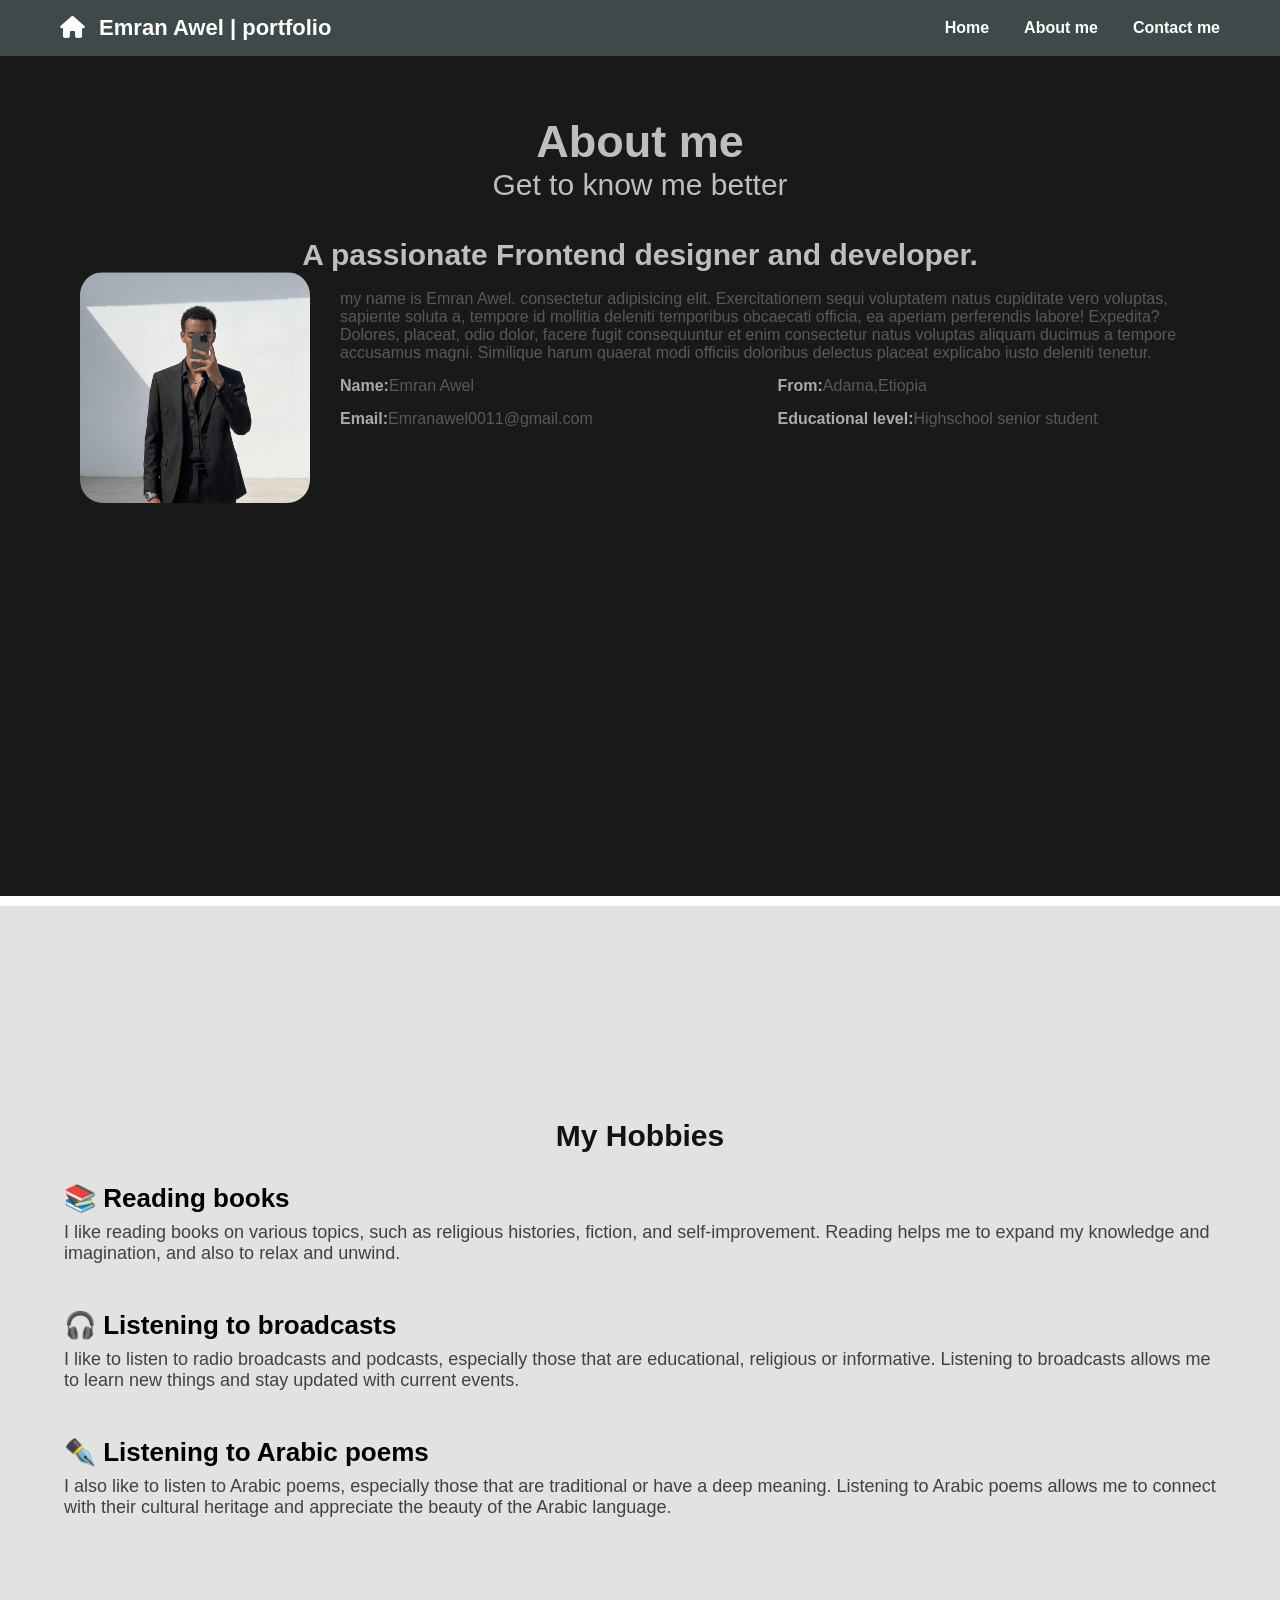
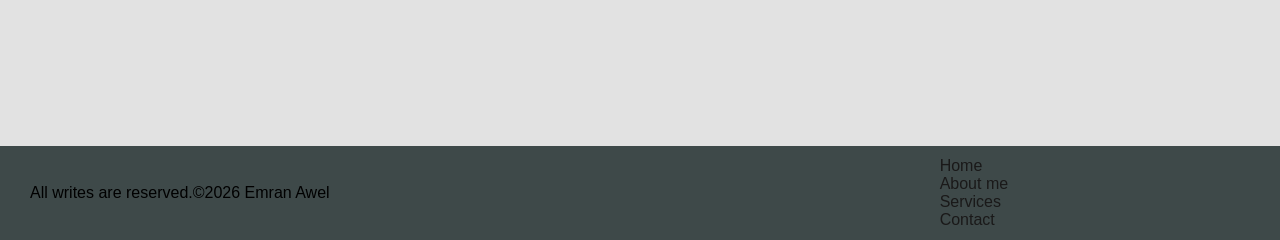
==== portfolio/about me.html @ fc4ef6e0 "finished" ====
<!doctype html>
<html lang="en">
  <head>
    <meta charset="UTF-8" />
    <meta name="viewport" content="width=device-width, initial-scale=1.0" />
    <title>Document</title>
    <link rel="shortcut icon" href="./icons/person_24dp_E3E3E3_FILL0_wght400_GRAD0_opsz24.svg" type="image/x-icon" />
    <link
      rel="stylesheet"
      href="https://cdnjs.cloudflare.com/ajax/libs/font-awesome/6.4.0/css/all.min.css"/>
    <link rel="stylesheet" href="style.css" />
  </head>

  <body>
    <header>
      <nav>
        <a href="index.html" class="logo">
          <i class="fas fa-home"></i> Emran Awel | portfolio
        </a>
        <ul class="nav-links">
          <li><a href="index.html">Home</a></li>
          <li><a href="about me.html">About me</a></li>
          <li><a href="contact.html">Contact me</a></li>
        </ul>
      </nav>
    </header>

    <section class="hero hero-about">
      <div class="about-me-header">
        <h1 class="about-h1">About me</h1>
        <p>Get to know me better</p>
      </div>
      <h2 class="h2">A passionate Frontend designer and developer.</h2>
      <div class="div-main">
        <div class="img">
          <img src="./images/pic/Emran.jpeg" alt=" Emran" class="img-about" />
        </div>
        <div class="my-info">
          <br />
          <p class="my-p">
            my name is Emran Awel. consectetur adipisicing elit. Exercitationem
            sequi voluptatem natus cupiditate vero voluptas, sapiente soluta a,
            tempore id mollitia deleniti temporibus obcaecati officia, ea
            aperiam perferendis labore! Expedita? Dolores, placeat, odio dolor,
            facere fugit consequuntur et enim consectetur natus voluptas aliquam
            ducimus a tempore accusamus magni. Similique harum quaerat modi
            officiis doloribus delectus placeat explicabo iusto deleniti
            tenetur.
          </p>
          <div class="ababab">
            <p><strong>Name:</strong>Emran Awel</p>
            <p><strong>From:</strong>Adama,Etiopia</p>
            <p><strong>Email:</strong>Emranawel0011@gmail.com</p>
            <p><strong>Educational level:</strong>Highschool senior student</p>
          </div>
        </div>
      </div>
    </section>

    <section class="section-hobbies hero">
      <div class="section-content">
        <h2 class="section-title-h text-light">My Hobbies</h2>
        <dl class="hobbies-list">
          <!-- <dt>🎮 Playing video games</dt>
          <dd>I enjoy playing video games with my friends. It helps me to stay active, have fun and socialize with others.</dd> -->
          
          <dt>📚 Reading books</dt>
          <dd>I like reading books on various topics, such as religious histories, fiction, and self-improvement. Reading helps me to expand my knowledge and imagination, and also to relax and unwind.</dd>
          
          <dt>🎧 Listening to broadcasts</dt>
          <dd>I like to listen to radio broadcasts and podcasts, especially those that are educational, religious or informative. Listening to broadcasts allows me to learn new things and stay updated with current events.</dd>
          
          <dt>✒️ Listening to Arabic poems</dt>
          <dd>I also like to listen to Arabic poems, especially those that are traditional or have a deep meaning. Listening to Arabic poems allows me to connect with their cultural heritage and appreciate the beauty of the Arabic language.</dd>
        </dl>
      </div>
    </section>

    <footer class="footer">
      <div>
        <p>All writes are reserved.&copy;2026 Emran Awel</p>
      </div>
      <div class="f-links">
        <ul>
          <li><a href="index.html">Home</a></li>
          <li><a href="about me.html">About me</a></li>
          <li><a href="Services.html">Services</a></li>
          <li><a href="contact.html">Contact</a></li>
        </ul>
      </div>
    </footer>
  </body>
</html>
---- portfolio/style.css ----
* {
  margin: 0;
  padding: 0;
  box-sizing: border-box;
  font-family: "Segoe UI", Tahoma, Geneva, Verdana, sans-serif;
}

header {
  position: sticky;
  top: 0;
  left: 0;
  z-index: 1000;
  width: 100%;
}

nav {
  background-color: #3e4949;
  display: flex;
  justify-content: space-between;
  align-items: center;
  padding: 0.9375rem 3.75rem;
}

.logo {
  color: white;
  font-size: 1.375rem;
  font-weight: bold;
  text-decoration: none;
}

.logo i {
  margin-right: 0.5rem;
}

.nav-links {
  list-style: none;
  display: flex;
  gap: 2.1875rem;
}

.nav-links a {
  color: white;
  text-decoration: none;
  font-size: 1rem;
  font-weight: 700;
}

.nav-links a:hover {
  transition: ease 0.3s;
  opacity: 0.3;
}

.hero {
  background-color: #1a1919;
  min-height: calc(100vh - 3.75rem);
  display: flex;
  align-items: center;
  justify-content: space-between;
  padding: 3.75rem 5rem;
}

.hero-text {
  max-width: 31.25rem;
}

.hero-text h3 {
  color: white;
  font-size: 1.75rem;
  margin-bottom: 0.625rem;
}

.hero-text h1 {
  color: white;
  font-size: clamp(2.5rem, 5vw, 3.4375rem);
  font-weight: 800;
  margin-bottom: 0.625rem;
}

.hero-text h2 {
  color: white;
  font-size: 1.5rem;
  margin-bottom: 0.9375rem;
}

.hero-text h2 span {
  color: #545b5c;
}

.hero-text p {
  color: #aaaaaa;
  font-size: 0.9375rem;
  line-height: 1.6;
  margin-bottom: 1.5625rem;
}

.social-icons {
  display: flex;
  gap: 1.25rem;
  margin-bottom: 1.875rem;
}

.social-icons a {
  color: #545b5c;
  font-size: 1.375rem;
  text-decoration: none;
}

.social-icons a:hover {
  transition: ease 0.3s;
  color: rgb(255, 255, 255);
}

.btn {
  display: inline-block;
  background-color: #545b5c;
  color: #1a1a2e;
  padding: 0.875rem 2.1875rem;
  border-radius: 1.875rem;
  text-decoration: none;
  font-weight: bold;
  font-size: 0.9375rem;
  letter-spacing: 0.0625rem;
  transition: 0.3s;
}

.btn:hover {
  background-color: white;
  transform: scale(1.05);
}

.hero-image {
  position: relative;
  display: flex;
  align-items: center;
  justify-content: center;
}

.circle-bg {
  width: min(26.25rem, 80vw);
  height: min(26.25rem, 80vw);
  background-color: #f3feff;
  border-radius: 50%;
  display: flex;
  align-items: center;
  justify-content: center;
  box-shadow: 0 0 3.75rem rgba(134, 139, 139, 0.3);
  overflow: hidden;
}

.circle-bg img {
  width: 100%;
  height: 100%;
  object-fit: cover;
}

.footer {
  background-color: #3e4949;
  display: flex;
  justify-content: start;
  align-items: center;
  padding: 11px 1.875rem;
  gap:50%;
}

.footer ul {
  list-style: none;
}

.footer a {
  background-color: transparent;
  text-decoration: none;
  color: #1a1919;
  font-size: 1rem;
}

.footer a:hover {
  transition: ease 0.5s;
  color: #fffdfd;
  font-size: 1rem;
}
/* About me*/

.hero-about {
  display: block;
}

.about-me-header {
  font-size: 1.875rem;
  color: #bebebe;
  justify-content: center;
  justify-items: center;
  text-align: center;
  align-items: center;
}

.h2 {
  font-size: 1.875rem;
  color: #bebebe;
  justify-content: center;
  justify-items: center;
  text-align: center;
  align-items: center;
  margin-top: 2.25rem;
}

.div-main {
  display: flex;
  gap: 1.875rem;
  text-shadow: #fff;
  color: #545b5c;
}

.div-main .img img {
  width: 14.375rem;
  border-radius: 10%;
}

.ababab{
    margin-top: 15px;
    gap: 15px;
    display:grid;
    grid-template-columns: 1fr 1fr  ;
}

.ababab p{
    font-weight: 400;
}

strong{
    color:#aaaaaa;
    font-weight: 700;
}

/* hobbies */

.section-hobbies {
  background-color: #e2e2e2;
  padding: 80px 5%;
  margin-top: 10px;
}

.hobbies-list dt {
  font-size: 26px;
  font-weight: 600;
  color:#000000;
  margin-top: 30px;
}

.hobbies-list dd {
  font-size: 18px;
  color: rgba(49, 48, 48, 0.9);
  margin: 8px 0 0 0;
  padding-bottom: 15px;
  border-bottom: 1px solid rgba(255, 255, 255, 0.1);
}

.section-title-h{
    text-align: center;
    font-size:30px;
    color:#121212;
}

/* contacts */

.section-contact {
  padding:80px auto;
}

.contact-container {
  max-width: 600px;
  margin: 0 auto;
}

.section-title-c{
    text-align: center;
    color:#aaaaaa;
    padding: 10px;
}

.contact-subtitle {
  text-align: center;
  color: #666;
  margin-bottom: 40px;
  font-size: 18px;
}

.contact-form {
  background: #cdd8e2;
  padding: 40px;
  border-radius: 12px;
  box-shadow: 0 4px 20px rgba(0, 0, 0, 0.05);
}

.form-group {
  margin-bottom: 25px;
}

.form-group label {
  display: block;
  font-size: 16px;
  font-weight: 600;
  margin-bottom: 8px;
  color: #000;
}

.form-group input,
.form-group textarea {
  width: 100%;
  padding: 14px;
  border-radius: 8px;
  font-family: inherit;
  font-size: 16px;
  transition: border-color 0.2s ease;
  background-color: #cdd8e2;
}

.form-group input:focus,
.form-group textarea:focus {
  outline: none;
  border-color: #f3feff;
  background-color: #f3feff;
}

.btn-submit {
  display: block;
  width: 100%;
  padding: 16px;
  background-color: #666;
  color: #f3feff;
  border: none;
  border-radius: 8px;
  font-size: 18px;
  font-weight: 600;
  cursor: pointer;
  transition: background-color 0.2s ease, transform 0.1s ease;
}

.btn-submit:hover {
    background-color: #393a3a;
    color: #ffffff;
}

.btn-submit:active {
  transform: scale(0.98);
  background-color: #00ff00;
}
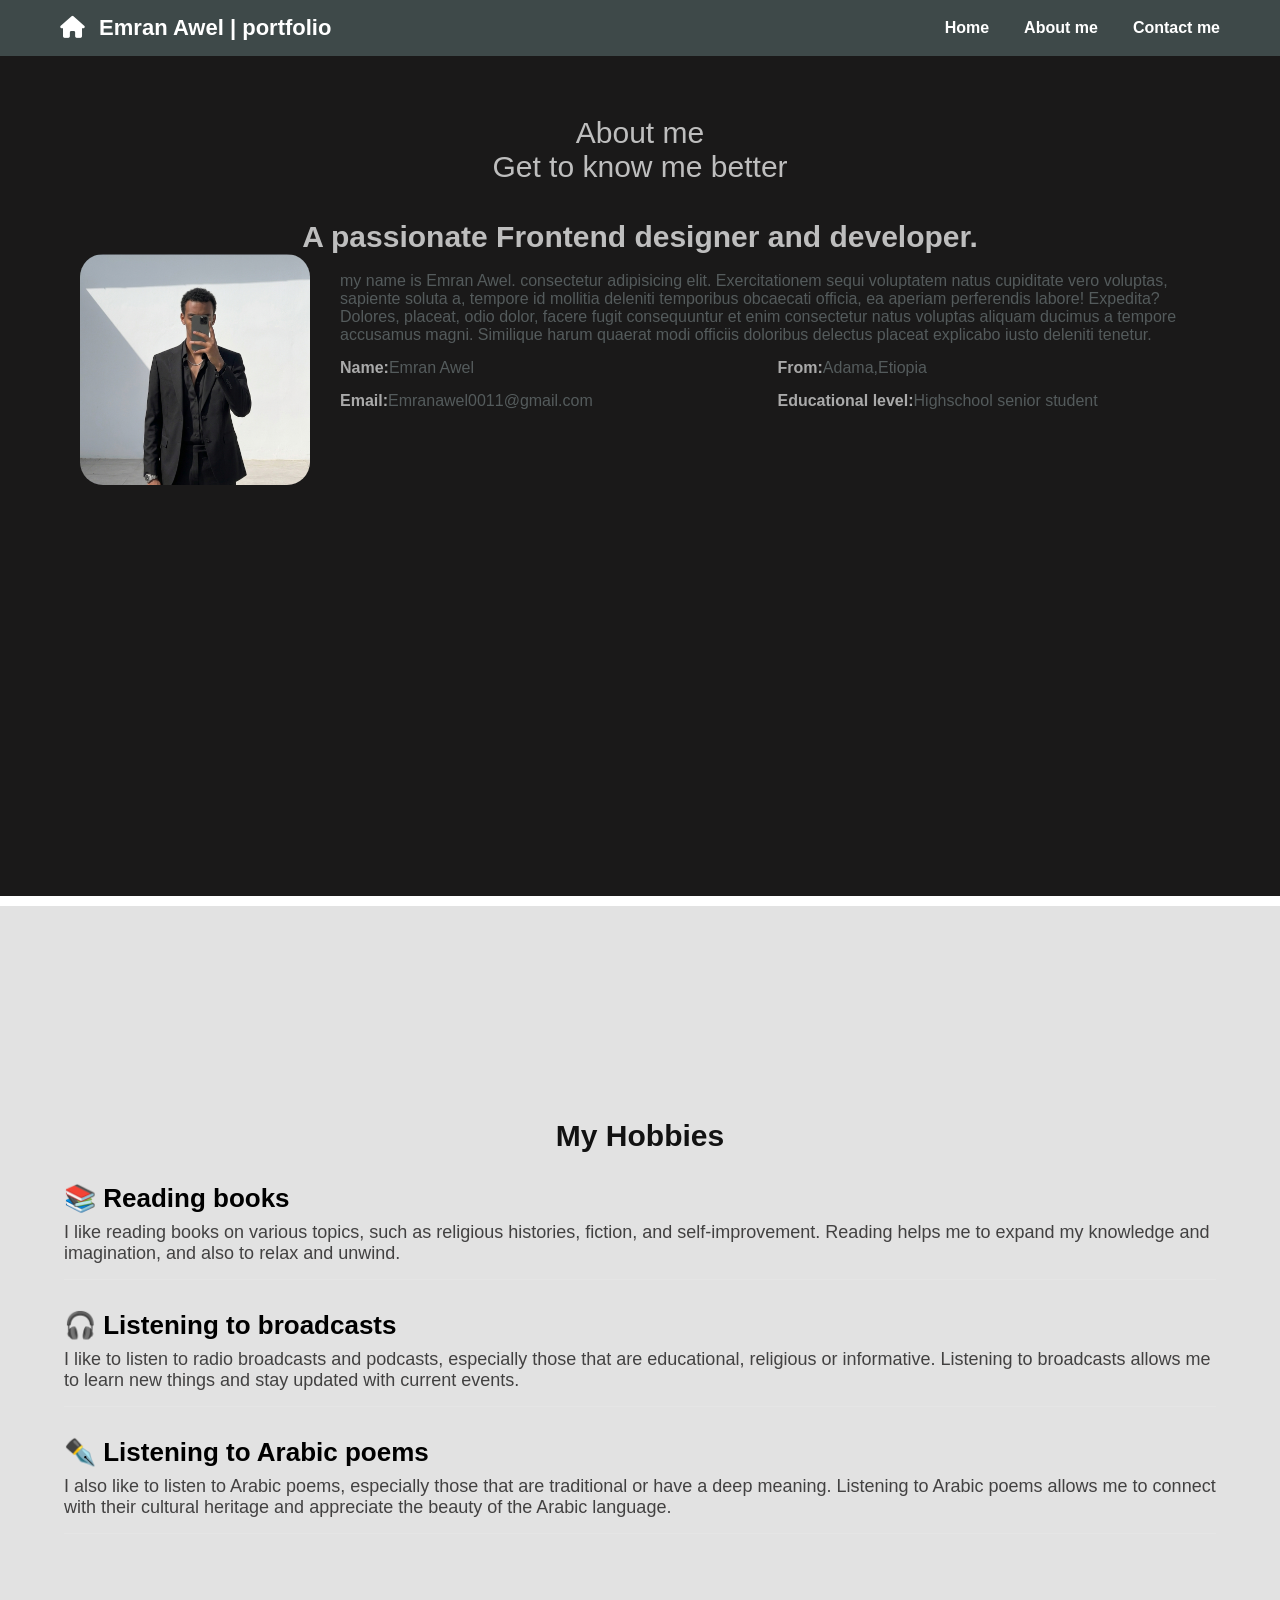
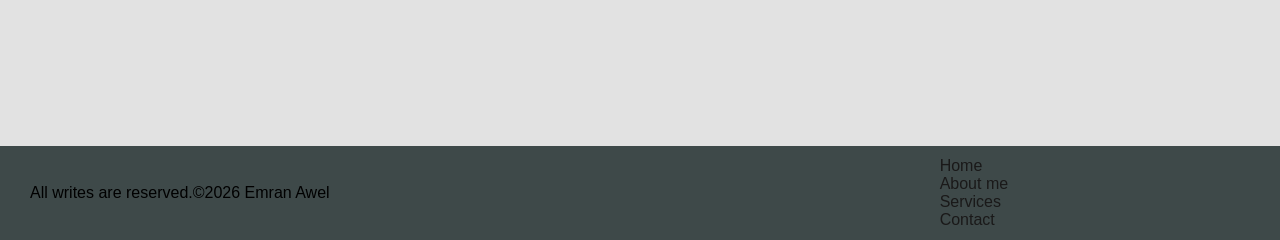
==== commit 0c5c3c8b: "updated portofolio about us" ====
--- a/portfolio/about me.html
+++ b/portfolio/about me.html
@@ -26,7 +26,7 @@
     </header>
 
     <section class="hero hero-about">
-      <div class="about-me-header">
+      <div class="about-me-header"
         <h1 class="about-h1">About me</h1>
         <p>Get to know me better</p>
       </div>
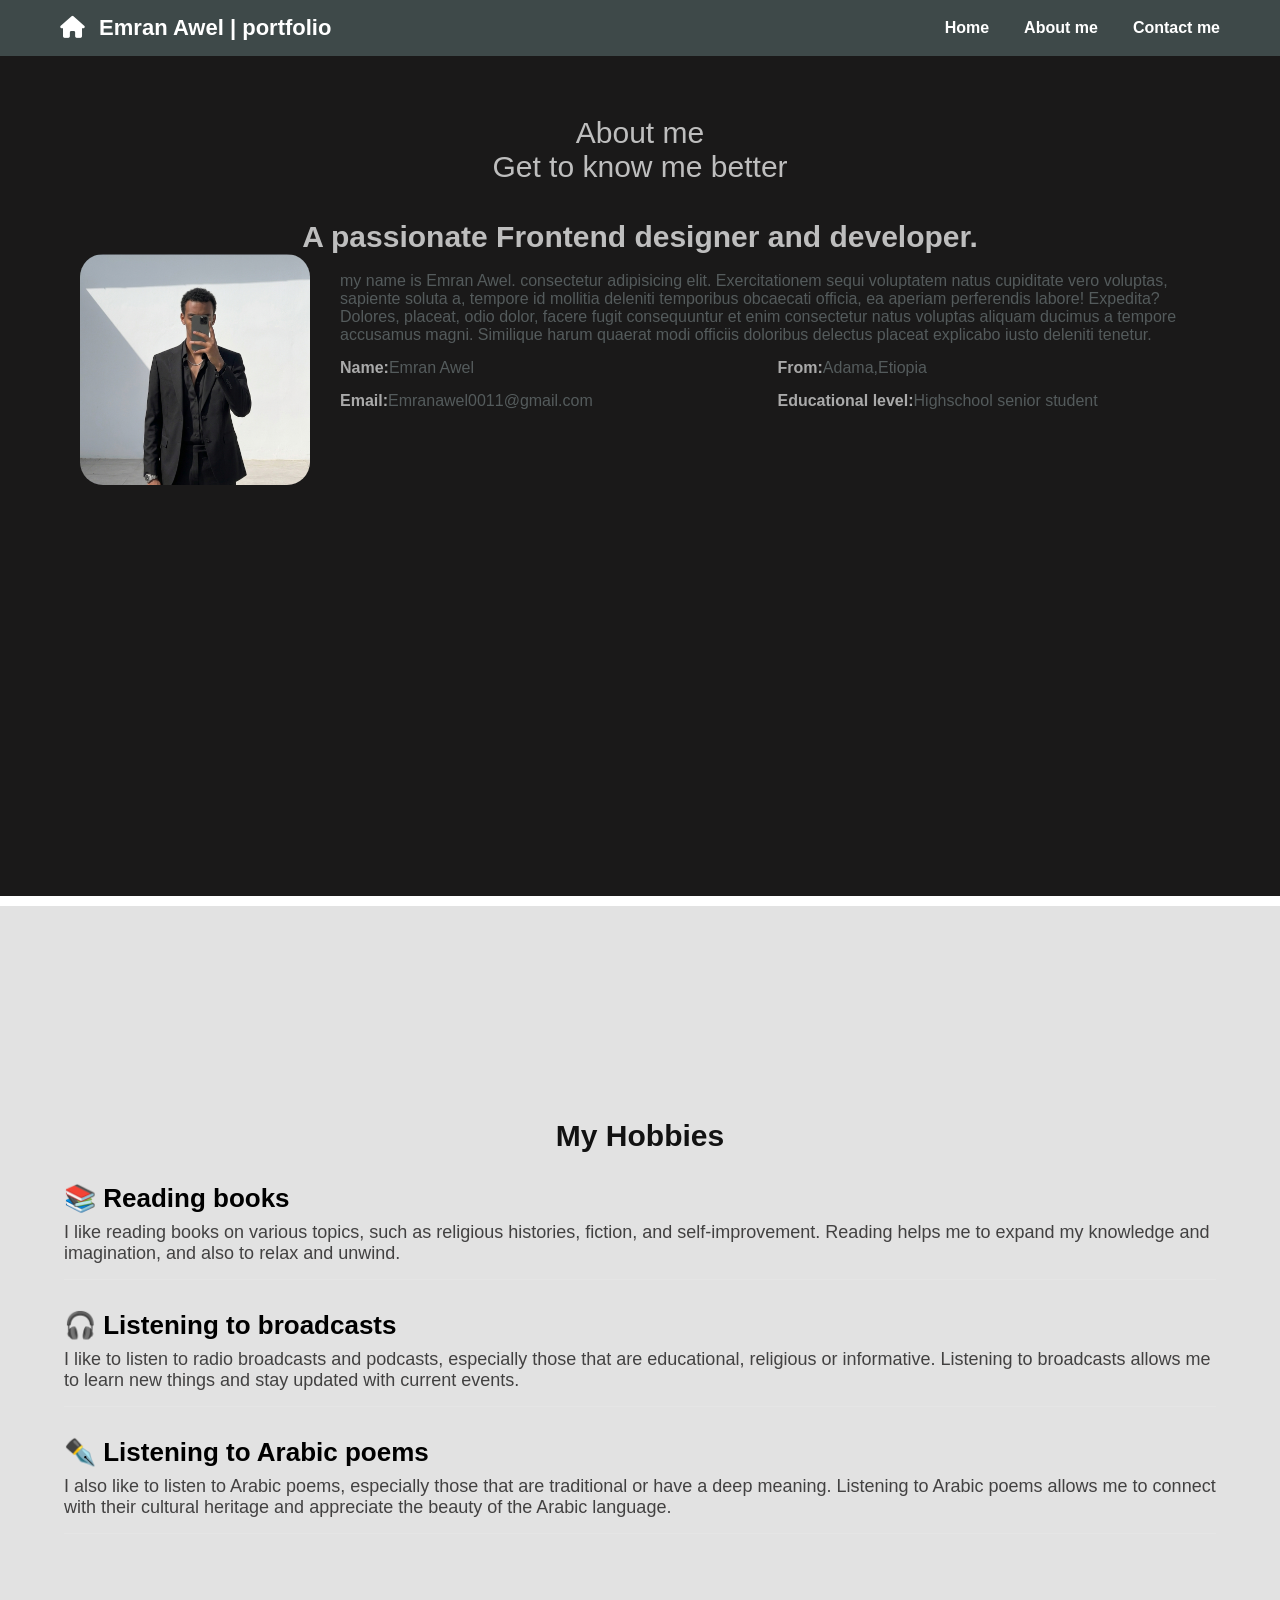
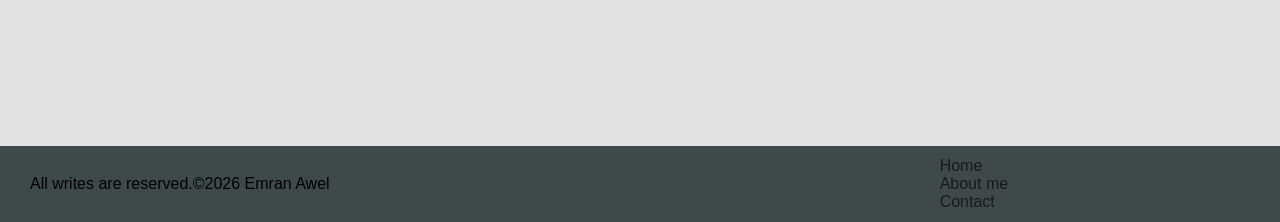
==== commit e3f39116: "finished" ====
--- a/portfolio/about me.html
+++ b/portfolio/about me.html
@@ -84,7 +84,7 @@
         <ul>
           <li><a href="index.html">Home</a></li>
           <li><a href="about me.html">About me</a></li>
-          <li><a href="Services.html">Services</a></li>
+          <!-- <li><a href="Services.html">Services</a></li> -->
           <li><a href="contact.html">Contact</a></li>
         </ul>
       </div>
